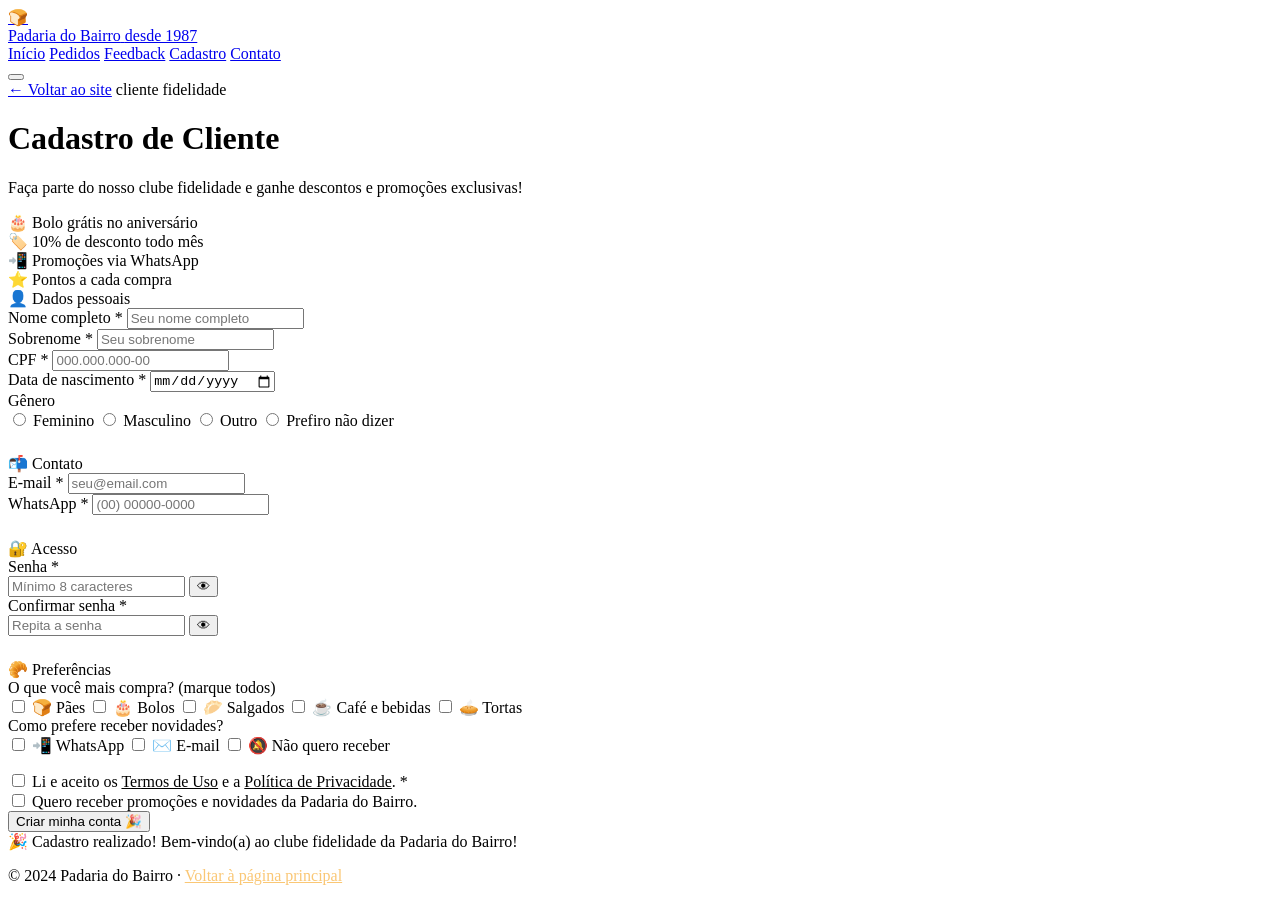
==== cadastro.html @ d12849aa "feat: docs" ====
<!DOCTYPE html>
<html lang="pt-BR">
<head>
  <meta charset="UTF-8"/>
  <meta name="viewport" content="width=device-width, initial-scale=1.0"/>
  <title>Cadastro – Padaria do Bairro</title>
  <link href="https://fonts.googleapis.com/css2?family=Playfair+Display:wght@400;700;900&family=DM+Sans:wght@300;400;500&display=swap" rel="stylesheet"/>
  <link rel="stylesheet" href="style.css"/>
  <link rel="stylesheet" href="forms.css"/>
</head>
<body>

  <header class="navbar" id="navbar">
    <div class="container nav-inner">
      <a href="index.html" class="logo">
        <span class="logo-icon">🍞</span>
        <div>
          <span class="logo-name">Padaria do Bairro</span>
          <span class="logo-since">desde 1987</span>
        </div>
      </a>
      <nav class="nav-links" id="navLinks">
        <a href="index.html">Início</a>
        <a href="pedidos.html">Pedidos</a>
        <a href="feedback.html">Feedback</a>
        <a href="cadastro.html" class="nav-ativo">Cadastro</a>
        <a href="contato.html">Contato</a>
      </nav>
      <button class="hamburger" id="hamburger"><span></span><span></span><span></span></button>
    </div>
  </header>

  <main class="form-page">
    <div class="container">

      <div class="form-page-header">
        <a href="index.html" class="btn-voltar">← Voltar ao site</a>
        <span class="section-tag">cliente fidelidade</span>
        <h1>Cadastro de Cliente</h1>
        <p>Faça parte do nosso clube fidelidade e ganhe descontos e promoções exclusivas!</p>
      </div>

      <div class="beneficios-bar">
        <div class="beneficio">🎂 <span>Bolo grátis no aniversário</span></div>
        <div class="beneficio">🏷️ <span>10% de desconto todo mês</span></div>
        <div class="beneficio">📲 <span>Promoções via WhatsApp</span></div>
        <div class="beneficio">⭐ <span>Pontos a cada compra</span></div>
      </div>

      <form class="form-card form-card-wide" id="formCadastro" novalidate>

        <div class="form-section-title">👤 Dados pessoais</div>

        <div class="campo-linha-dupla">
          <div class="campo-grupo">
            <label for="nome">Nome completo *</label>
            <input type="text" id="nome" name="nome" placeholder="Seu nome completo" required/>
            <span class="erro" id="erroNome"></span>
          </div>
          <div class="campo-grupo">
            <label for="sobrenome">Sobrenome *</label>
            <input type="text" id="sobrenome" name="sobrenome" placeholder="Seu sobrenome" required/>
            <span class="erro" id="erroSobrenome"></span>
          </div>
        </div>

        <div class="campo-linha-dupla">
          <div class="campo-grupo">
            <label for="cpf">CPF *</label>
            <input type="text" id="cpf" name="cpf" placeholder="000.000.000-00" maxlength="14" required/>
            <span class="erro" id="erroCpf"></span>
          </div>
          <div class="campo-grupo">
            <label for="nascimento">Data de nascimento *</label>
            <input type="date" id="nascimento" name="nascimento" required/>
            <span class="erro" id="erroNascimento"></span>
          </div>
        </div>

        <div class="campo-grupo">
          <label>Gênero</label>
          <div class="radio-grupo">
            <label class="label-radio"><input type="radio" name="genero" value="feminino"/> Feminino</label>
            <label class="label-radio"><input type="radio" name="genero" value="masculino"/> Masculino</label>
            <label class="label-radio"><input type="radio" name="genero" value="outro"/> Outro</label>
            <label class="label-radio"><input type="radio" name="genero" value="prefiro_nao"/> Prefiro não dizer</label>
          </div>
        </div>

        <div class="form-section-title" style="margin-top:1.5rem">📬 Contato</div>

        <div class="campo-linha-dupla">
          <div class="campo-grupo">
            <label for="email">E-mail *</label>
            <input type="email" id="email" name="email" placeholder="seu@email.com" required/>
            <span class="erro" id="erroEmail"></span>
          </div>
          <div class="campo-grupo">
            <label for="telefone">WhatsApp *</label>
            <input type="tel" id="telefone" name="telefone" placeholder="(00) 00000-0000" required/>
            <span class="erro" id="erroTelefone"></span>
          </div>
        </div>

        <div class="form-section-title" style="margin-top:1.5rem">🔐 Acesso</div>

        <div class="campo-linha-dupla">
          <div class="campo-grupo">
            <label for="senha">Senha *</label>
            <div class="input-com-icone">
              <input type="password" id="senha" name="senha" placeholder="Mínimo 8 caracteres" required/>
              <button type="button" class="btn-ver-senha" onclick="alternarSenha('senha', 'iconeSenha')" id="iconeSenha">👁</button>
            </div>
            <div class="forca-senha" id="forcaSenha"></div>
            <span class="erro" id="erroSenha"></span>
          </div>
          <div class="campo-grupo">
            <label for="confirmarSenha">Confirmar senha *</label>
            <div class="input-com-icone">
              <input type="password" id="confirmarSenha" name="confirmarSenha" placeholder="Repita a senha" required/>
              <button type="button" class="btn-ver-senha" onclick="alternarSenha('confirmarSenha', 'iconeConfirmar')" id="iconeConfirmar">👁</button>
            </div>
            <span class="erro" id="erroConfirmarSenha"></span>
          </div>
        </div>

        <div class="form-section-title" style="margin-top:1.5rem">🥐 Preferências</div>

        <div class="campo-grupo">
          <label>O que você mais compra? (marque todos)</label>
          <div class="check-grupo">
            <label class="label-check"><input type="checkbox" name="preferencia" value="paes"/> 🍞 Pães</label>
            <label class="label-check"><input type="checkbox" name="preferencia" value="bolos"/> 🎂 Bolos</label>
            <label class="label-check"><input type="checkbox" name="preferencia" value="salgados"/> 🥟 Salgados</label>
            <label class="label-check"><input type="checkbox" name="preferencia" value="cafe"/> ☕ Café e bebidas</label>
            <label class="label-check"><input type="checkbox" name="preferencia" value="tortas"/> 🥧 Tortas</label>
          </div>
        </div>

        <div class="campo-grupo">
          <label>Como prefere receber novidades?</label>
          <div class="check-grupo">
            <label class="label-check"><input type="checkbox" name="notificacao" value="whatsapp"/> 📲 WhatsApp</label>
            <label class="label-check"><input type="checkbox" name="notificacao" value="email"/> ✉️ E-mail</label>
            <label class="label-check"><input type="checkbox" name="notificacao" value="nenhum"/> 🔕 Não quero receber</label>
          </div>
        </div>

        <div class="campo-grupo campo-checkbox" style="margin-top:1rem">
          <label class="label-check">
            <input type="checkbox" id="termos" name="termos" required/>
            Li e aceito os <a href="#" style="color:var(--dourado)">Termos de Uso</a> e a <a href="#" style="color:var(--dourado)">Política de Privacidade</a>. *
          </label>
          <span class="erro" id="erroTermos"></span>
        </div>

        <div class="campo-grupo campo-checkbox">
          <label class="label-check">
            <input type="checkbox" id="newsletter" name="newsletter"/>
            Quero receber promoções e novidades da Padaria do Bairro.
          </label>
        </div>

        <button type="submit" class="btn btn-primary btn-full">Criar minha conta 🎉</button>
        <div class="form-sucesso" id="sucesso">🎉 Cadastro realizado! Bem-vindo(a) ao clube fidelidade da Padaria do Bairro!</div>
      </form>

    </div>
  </main>

  <footer class="rodape">
    <div class="container rodape-inner">
      <p class="rodape-copy">© 2024 Padaria do Bairro · <a href="index.html" style="color:#FAC775">Voltar à página principal</a></p>
    </div>
  </footer>

  <script src="forms.js"></script>
  <script>
    // Máscara de CPF
    document.getElementById('cpf').addEventListener('input', function() {
      let v = this.value.replace(/\D/g, '');
      if (v.length > 11) v = v.substring(0, 11);
      v = v.replace(/(\d{3})(\d)/, '$1.$2');
      v = v.replace(/(\d{3})(\d)/, '$1.$2');
      v = v.replace(/(\d{3})(\d{1,2})$/, '$1-$2');
      this.value = v;
    });

    // Indicador de força da senha
    document.getElementById('senha').addEventListener('input', function() {
      const s = this.value;
      const div = document.getElementById('forcaSenha');
      let forca = 0;
      if (s.length >= 8) forca++;
      if (/[A-Z]/.test(s)) forca++;
      if (/[0-9]/.test(s)) forca++;
      if (/[^A-Za-z0-9]/.test(s)) forca++;
      const labels = ['', '🔴 Fraca', '🟠 Média', '🟡 Boa', '🟢 Forte'];
      div.textContent = s.length > 0 ? ('Força: ' + labels[forca]) : '';
    });

    // Alternar visibilidade da senha
    function alternarSenha(inputId, btnId) {
      const input = document.getElementById(inputId);
      input.type = input.type === 'password' ? 'text' : 'password';
    }

    configurarFormulario('formCadastro', [
      { id: 'nome',           erro: 'erroNome',           regra: v => v.length >= 3,   msg: 'Informe seu nome.' },
      { id: 'sobrenome',      erro: 'erroSobrenome',      regra: v => v.length >= 2,   msg: 'Informe seu sobrenome.' },
      { id: 'cpf',            erro: 'erroCpf',            regra: v => v.length === 14, msg: 'CPF incompleto (000.000.000-00).' },
      { id: 'nascimento',     erro: 'erroNascimento',     regra: v => v !== '',        msg: 'Informe sua data de nascimento.' },
      { id: 'email',          erro: 'erroEmail',          regra: v => /^[^\s@]+@[^\s@]+\.[^\s@]+$/.test(v), msg: 'E-mail inválido.' },
      { id: 'telefone',       erro: 'erroTelefone',       regra: v => v.length >= 8,   msg: 'Informe seu WhatsApp.' },
      { id: 'senha',          erro: 'erroSenha',          regra: v => v.length >= 8,   msg: 'Senha precisa ter no mínimo 8 caracteres.' },
      { id: 'confirmarSenha', erro: 'erroConfirmarSenha', regra: function(v) {
          return v === document.getElementById('senha').value;
        }, msg: 'As senhas não coincidem.' },
      { id: 'termos', erro: 'erroTermos', regra: v => v === true, msg: 'Você precisa aceitar os termos.', tipo: 'checkbox' },
    ]);
  </script>
</body>
</html>
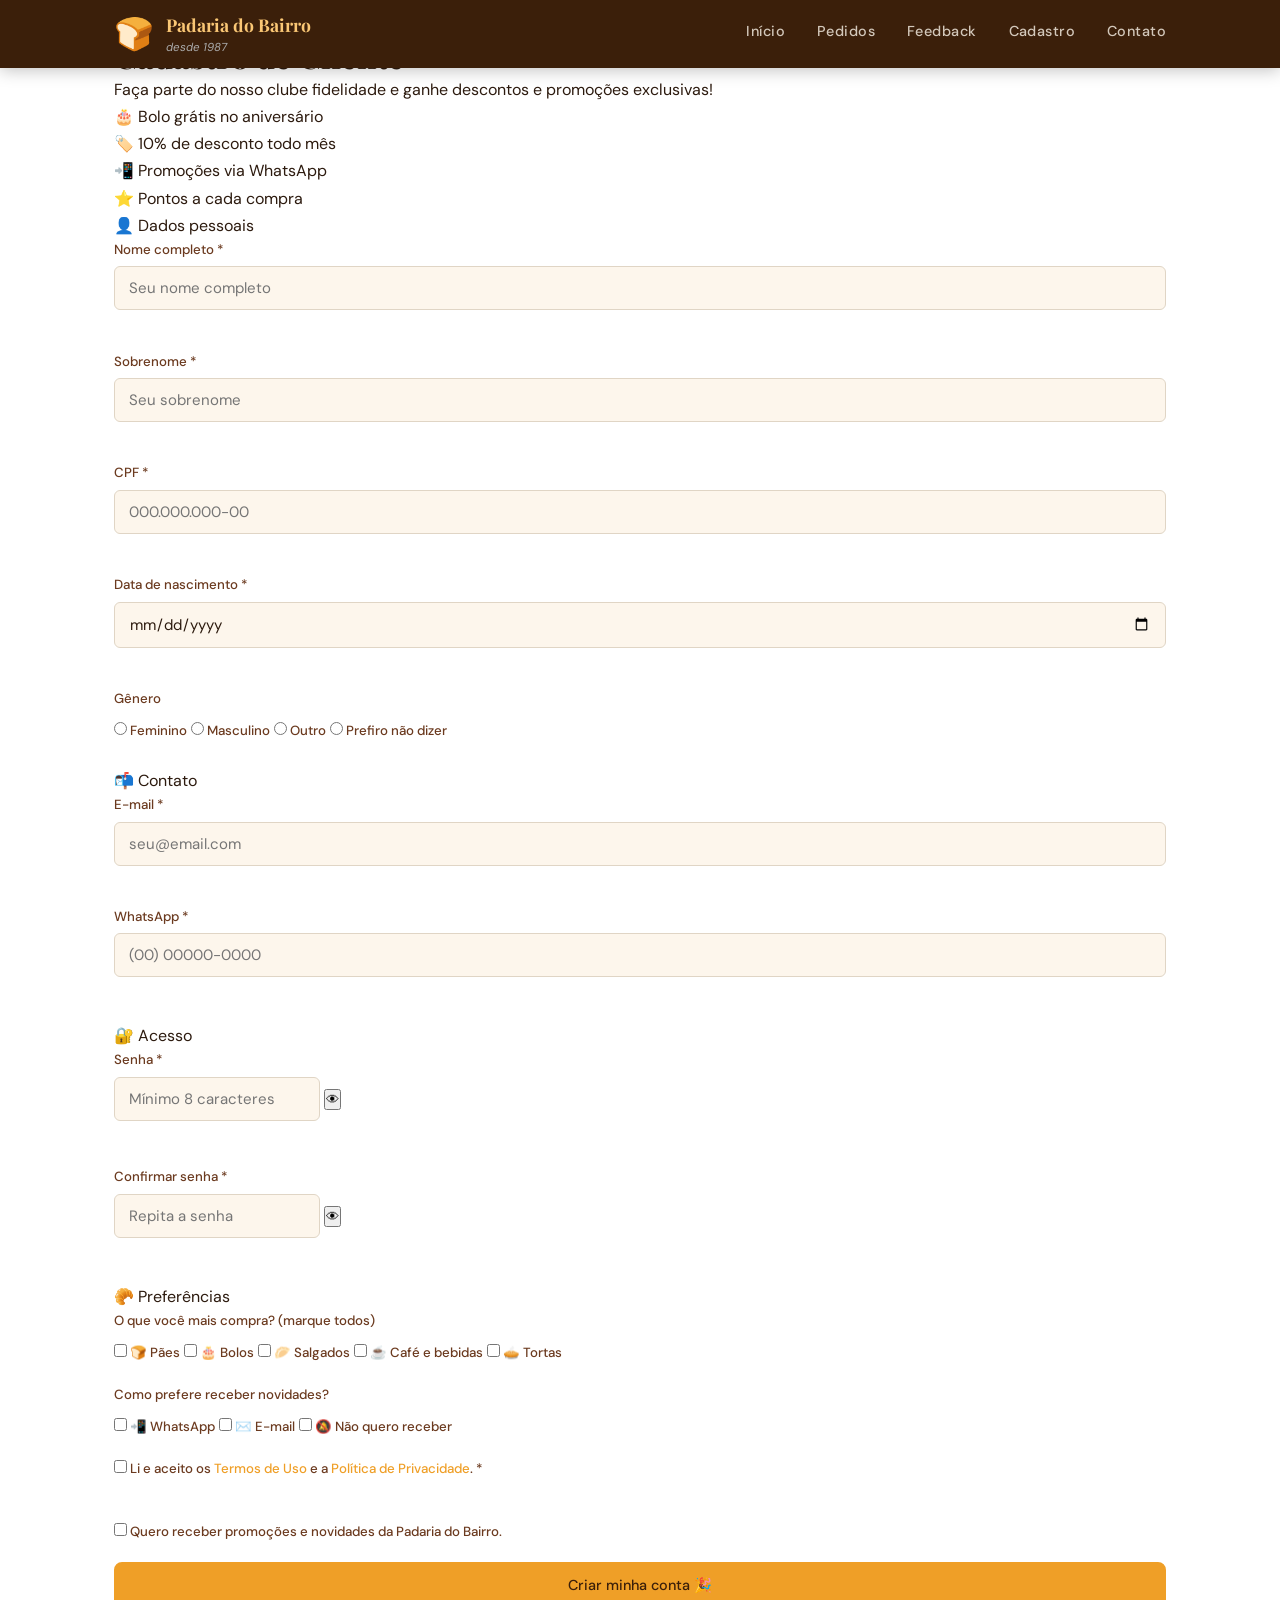
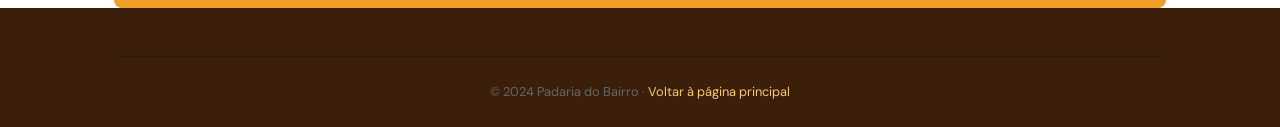
==== commit 7cfa348c: "fix: css form" ====
--- a/cadastro.html
+++ b/cadastro.html
@@ -1,223 +1,386 @@
-<!DOCTYPE html>
+<!doctype html>
 <html lang="pt-BR">
-<head>
-  <meta charset="UTF-8"/>
-  <meta name="viewport" content="width=device-width, initial-scale=1.0"/>
-  <title>Cadastro – Padaria do Bairro</title>
-  <link href="https://fonts.googleapis.com/css2?family=Playfair+Display:wght@400;700;900&family=DM+Sans:wght@300;400;500&display=swap" rel="stylesheet"/>
-  <link rel="stylesheet" href="style.css"/>
-  <link rel="stylesheet" href="forms.css"/>
-</head>
-<body>
-
-  <header class="navbar" id="navbar">
-    <div class="container nav-inner">
-      <a href="index.html" class="logo">
-        <span class="logo-icon">🍞</span>
-        <div>
-          <span class="logo-name">Padaria do Bairro</span>
-          <span class="logo-since">desde 1987</span>
+  <head>
+    <meta charset="UTF-8" />
+    <meta name="viewport" content="width=device-width, initial-scale=1.0" />
+    <title>Cadastro – Padaria do Bairro</title>
+    <link
+      href="https://fonts.googleapis.com/css2?family=Playfair+Display:wght@400;700;900&family=DM+Sans:wght@300;400;500&display=swap"
+      rel="stylesheet"
+    />
+    <link rel="stylesheet" href="./css/style.css" />
+  </head>
+  <body>
+    <header class="navbar" id="navbar">
+      <div class="container nav-inner">
+        <a href="index.html" class="logo">
+          <span class="logo-icon">🍞</span>
+          <div>
+            <span class="logo-name">Padaria do Bairro</span>
+            <span class="logo-since">desde 1987</span>
+          </div>
+        </a>
+        <nav class="nav-links" id="navLinks">
+          <a href="index.html">Início</a>
+          <a href="pedidos.html">Pedidos</a>
+          <a href="feedback.html">Feedback</a>
+          <a href="cadastro.html" class="nav-ativo">Cadastro</a>
+          <a href="contato.html">Contato</a>
+        </nav>
+        <button class="hamburger" id="hamburger">
+          <span></span><span></span><span></span>
+        </button>
+      </div>
+    </header>
+
+    <main class="form-page">
+      <div class="container">
+        <div class="form-page-header">
+          <a href="index.html" class="btn-voltar">← Voltar ao site</a>
+          <span class="section-tag">cliente fidelidade</span>
+          <h1>Cadastro de Cliente</h1>
+          <p>
+            Faça parte do nosso clube fidelidade e ganhe descontos e promoções
+            exclusivas!
+          </p>
         </div>
-      </a>
-      <nav class="nav-links" id="navLinks">
-        <a href="index.html">Início</a>
-        <a href="pedidos.html">Pedidos</a>
-        <a href="feedback.html">Feedback</a>
-        <a href="cadastro.html" class="nav-ativo">Cadastro</a>
-        <a href="contato.html">Contato</a>
-      </nav>
-      <button class="hamburger" id="hamburger"><span></span><span></span><span></span></button>
-    </div>
-  </header>
-
-  <main class="form-page">
-    <div class="container">
-
-      <div class="form-page-header">
-        <a href="index.html" class="btn-voltar">← Voltar ao site</a>
-        <span class="section-tag">cliente fidelidade</span>
-        <h1>Cadastro de Cliente</h1>
-        <p>Faça parte do nosso clube fidelidade e ganhe descontos e promoções exclusivas!</p>
+
+        <div class="beneficios-bar">
+          <div class="beneficio">
+            🎂 <span>Bolo grátis no aniversário</span>
+          </div>
+          <div class="beneficio">🏷️ <span>10% de desconto todo mês</span></div>
+          <div class="beneficio">📲 <span>Promoções via WhatsApp</span></div>
+          <div class="beneficio">⭐ <span>Pontos a cada compra</span></div>
+        </div>
+
+        <form class="form-card form-card-wide" id="formCadastro" novalidate>
+          <div class="form-section-title">👤 Dados pessoais</div>
+
+          <div class="campo-linha-dupla">
+            <div class="campo-grupo">
+              <label for="nome">Nome completo *</label>
+              <input
+                type="text"
+                id="nome"
+                name="nome"
+                placeholder="Seu nome completo"
+                required
+              />
+              <span class="erro" id="erroNome"></span>
+            </div>
+            <div class="campo-grupo">
+              <label for="sobrenome">Sobrenome *</label>
+              <input
+                type="text"
+                id="sobrenome"
+                name="sobrenome"
+                placeholder="Seu sobrenome"
+                required
+              />
+              <span class="erro" id="erroSobrenome"></span>
+            </div>
+          </div>
+
+          <div class="campo-linha-dupla">
+            <div class="campo-grupo">
+              <label for="cpf">CPF *</label>
+              <input
+                type="text"
+                id="cpf"
+                name="cpf"
+                placeholder="000.000.000-00"
+                maxlength="14"
+                required
+              />
+              <span class="erro" id="erroCpf"></span>
+            </div>
+            <div class="campo-grupo">
+              <label for="nascimento">Data de nascimento *</label>
+              <input type="date" id="nascimento" name="nascimento" required />
+              <span class="erro" id="erroNascimento"></span>
+            </div>
+          </div>
+
+          <div class="campo-grupo">
+            <label>Gênero</label>
+            <div class="radio-grupo">
+              <label class="label-radio"
+                ><input type="radio" name="genero" value="feminino" />
+                Feminino</label
+              >
+              <label class="label-radio"
+                ><input type="radio" name="genero" value="masculino" />
+                Masculino</label
+              >
+              <label class="label-radio"
+                ><input type="radio" name="genero" value="outro" /> Outro</label
+              >
+              <label class="label-radio"
+                ><input type="radio" name="genero" value="prefiro_nao" />
+                Prefiro não dizer</label
+              >
+            </div>
+          </div>
+
+          <div class="form-section-title" style="margin-top: 1.5rem">
+            📬 Contato
+          </div>
+
+          <div class="campo-linha-dupla">
+            <div class="campo-grupo">
+              <label for="email">E-mail *</label>
+              <input
+                type="email"
+                id="email"
+                name="email"
+                placeholder="seu@email.com"
+                required
+              />
+              <span class="erro" id="erroEmail"></span>
+            </div>
+            <div class="campo-grupo">
+              <label for="telefone">WhatsApp *</label>
+              <input
+                type="tel"
+                id="telefone"
+                name="telefone"
+                placeholder="(00) 00000-0000"
+                required
+              />
+              <span class="erro" id="erroTelefone"></span>
+            </div>
+          </div>
+
+          <div class="form-section-title" style="margin-top: 1.5rem">
+            🔐 Acesso
+          </div>
+
+          <div class="campo-linha-dupla">
+            <div class="campo-grupo">
+              <label for="senha">Senha *</label>
+              <div class="input-com-icone">
+                <input
+                  type="password"
+                  id="senha"
+                  name="senha"
+                  placeholder="Mínimo 8 caracteres"
+                  required
+                />
+                <button
+                  type="button"
+                  class="btn-ver-senha"
+                  onclick="alternarSenha('senha', 'iconeSenha')"
+                  id="iconeSenha"
+                >
+                  👁
+                </button>
+              </div>
+              <div class="forca-senha" id="forcaSenha"></div>
+              <span class="erro" id="erroSenha"></span>
+            </div>
+            <div class="campo-grupo">
+              <label for="confirmarSenha">Confirmar senha *</label>
+              <div class="input-com-icone">
+                <input
+                  type="password"
+                  id="confirmarSenha"
+                  name="confirmarSenha"
+                  placeholder="Repita a senha"
+                  required
+                />
+                <button
+                  type="button"
+                  class="btn-ver-senha"
+                  onclick="alternarSenha('confirmarSenha', 'iconeConfirmar')"
+                  id="iconeConfirmar"
+                >
+                  👁
+                </button>
+              </div>
+              <span class="erro" id="erroConfirmarSenha"></span>
+            </div>
+          </div>
+
+          <div class="form-section-title" style="margin-top: 1.5rem">
+            🥐 Preferências
+          </div>
+
+          <div class="campo-grupo">
+            <label>O que você mais compra? (marque todos)</label>
+            <div class="check-grupo">
+              <label class="label-check"
+                ><input type="checkbox" name="preferencia" value="paes" /> 🍞
+                Pães</label
+              >
+              <label class="label-check"
+                ><input type="checkbox" name="preferencia" value="bolos" /> 🎂
+                Bolos</label
+              >
+              <label class="label-check"
+                ><input type="checkbox" name="preferencia" value="salgados" />
+                🥟 Salgados</label
+              >
+              <label class="label-check"
+                ><input type="checkbox" name="preferencia" value="cafe" /> ☕
+                Café e bebidas</label
+              >
+              <label class="label-check"
+                ><input type="checkbox" name="preferencia" value="tortas" /> 🥧
+                Tortas</label
+              >
+            </div>
+          </div>
+
+          <div class="campo-grupo">
+            <label>Como prefere receber novidades?</label>
+            <div class="check-grupo">
+              <label class="label-check"
+                ><input type="checkbox" name="notificacao" value="whatsapp" />
+                📲 WhatsApp</label
+              >
+              <label class="label-check"
+                ><input type="checkbox" name="notificacao" value="email" /> ✉️
+                E-mail</label
+              >
+              <label class="label-check"
+                ><input type="checkbox" name="notificacao" value="nenhum" /> 🔕
+                Não quero receber</label
+              >
+            </div>
+          </div>
+
+          <div class="campo-grupo campo-checkbox" style="margin-top: 1rem">
+            <label class="label-check">
+              <input type="checkbox" id="termos" name="termos" required />
+              Li e aceito os
+              <a href="#" style="color: var(--dourado)">Termos de Uso</a> e a
+              <a href="#" style="color: var(--dourado)"
+                >Política de Privacidade</a
+              >. *
+            </label>
+            <span class="erro" id="erroTermos"></span>
+          </div>
+
+          <div class="campo-grupo campo-checkbox">
+            <label class="label-check">
+              <input type="checkbox" id="newsletter" name="newsletter" />
+              Quero receber promoções e novidades da Padaria do Bairro.
+            </label>
+          </div>
+
+          <button type="submit" class="btn btn-primary btn-full">
+            Criar minha conta 🎉
+          </button>
+          <div class="form-sucesso" id="sucesso">
+            🎉 Cadastro realizado! Bem-vindo(a) ao clube fidelidade da Padaria
+            do Bairro!
+          </div>
+        </form>
       </div>
-
-      <div class="beneficios-bar">
-        <div class="beneficio">🎂 <span>Bolo grátis no aniversário</span></div>
-        <div class="beneficio">🏷️ <span>10% de desconto todo mês</span></div>
-        <div class="beneficio">📲 <span>Promoções via WhatsApp</span></div>
-        <div class="beneficio">⭐ <span>Pontos a cada compra</span></div>
+    </main>
+
+    <footer class="rodape">
+      <div class="container rodape-inner">
+        <p class="rodape-copy">
+          © 2024 Padaria do Bairro ·
+          <a href="index.html" style="color: #fac775"
+            >Voltar à página principal</a
+          >
+        </p>
       </div>
-
-      <form class="form-card form-card-wide" id="formCadastro" novalidate>
-
-        <div class="form-section-title">👤 Dados pessoais</div>
-
-        <div class="campo-linha-dupla">
-          <div class="campo-grupo">
-            <label for="nome">Nome completo *</label>
-            <input type="text" id="nome" name="nome" placeholder="Seu nome completo" required/>
-            <span class="erro" id="erroNome"></span>
-          </div>
-          <div class="campo-grupo">
-            <label for="sobrenome">Sobrenome *</label>
-            <input type="text" id="sobrenome" name="sobrenome" placeholder="Seu sobrenome" required/>
-            <span class="erro" id="erroSobrenome"></span>
-          </div>
-        </div>
-
-        <div class="campo-linha-dupla">
-          <div class="campo-grupo">
-            <label for="cpf">CPF *</label>
-            <input type="text" id="cpf" name="cpf" placeholder="000.000.000-00" maxlength="14" required/>
-            <span class="erro" id="erroCpf"></span>
-          </div>
-          <div class="campo-grupo">
-            <label for="nascimento">Data de nascimento *</label>
-            <input type="date" id="nascimento" name="nascimento" required/>
-            <span class="erro" id="erroNascimento"></span>
-          </div>
-        </div>
-
-        <div class="campo-grupo">
-          <label>Gênero</label>
-          <div class="radio-grupo">
-            <label class="label-radio"><input type="radio" name="genero" value="feminino"/> Feminino</label>
-            <label class="label-radio"><input type="radio" name="genero" value="masculino"/> Masculino</label>
-            <label class="label-radio"><input type="radio" name="genero" value="outro"/> Outro</label>
-            <label class="label-radio"><input type="radio" name="genero" value="prefiro_nao"/> Prefiro não dizer</label>
-          </div>
-        </div>
-
-        <div class="form-section-title" style="margin-top:1.5rem">📬 Contato</div>
-
-        <div class="campo-linha-dupla">
-          <div class="campo-grupo">
-            <label for="email">E-mail *</label>
-            <input type="email" id="email" name="email" placeholder="seu@email.com" required/>
-            <span class="erro" id="erroEmail"></span>
-          </div>
-          <div class="campo-grupo">
-            <label for="telefone">WhatsApp *</label>
-            <input type="tel" id="telefone" name="telefone" placeholder="(00) 00000-0000" required/>
-            <span class="erro" id="erroTelefone"></span>
-          </div>
-        </div>
-
-        <div class="form-section-title" style="margin-top:1.5rem">🔐 Acesso</div>
-
-        <div class="campo-linha-dupla">
-          <div class="campo-grupo">
-            <label for="senha">Senha *</label>
-            <div class="input-com-icone">
-              <input type="password" id="senha" name="senha" placeholder="Mínimo 8 caracteres" required/>
-              <button type="button" class="btn-ver-senha" onclick="alternarSenha('senha', 'iconeSenha')" id="iconeSenha">👁</button>
-            </div>
-            <div class="forca-senha" id="forcaSenha"></div>
-            <span class="erro" id="erroSenha"></span>
-          </div>
-          <div class="campo-grupo">
-            <label for="confirmarSenha">Confirmar senha *</label>
-            <div class="input-com-icone">
-              <input type="password" id="confirmarSenha" name="confirmarSenha" placeholder="Repita a senha" required/>
-              <button type="button" class="btn-ver-senha" onclick="alternarSenha('confirmarSenha', 'iconeConfirmar')" id="iconeConfirmar">👁</button>
-            </div>
-            <span class="erro" id="erroConfirmarSenha"></span>
-          </div>
-        </div>
-
-        <div class="form-section-title" style="margin-top:1.5rem">🥐 Preferências</div>
-
-        <div class="campo-grupo">
-          <label>O que você mais compra? (marque todos)</label>
-          <div class="check-grupo">
-            <label class="label-check"><input type="checkbox" name="preferencia" value="paes"/> 🍞 Pães</label>
-            <label class="label-check"><input type="checkbox" name="preferencia" value="bolos"/> 🎂 Bolos</label>
-            <label class="label-check"><input type="checkbox" name="preferencia" value="salgados"/> 🥟 Salgados</label>
-            <label class="label-check"><input type="checkbox" name="preferencia" value="cafe"/> ☕ Café e bebidas</label>
-            <label class="label-check"><input type="checkbox" name="preferencia" value="tortas"/> 🥧 Tortas</label>
-          </div>
-        </div>
-
-        <div class="campo-grupo">
-          <label>Como prefere receber novidades?</label>
-          <div class="check-grupo">
-            <label class="label-check"><input type="checkbox" name="notificacao" value="whatsapp"/> 📲 WhatsApp</label>
-            <label class="label-check"><input type="checkbox" name="notificacao" value="email"/> ✉️ E-mail</label>
-            <label class="label-check"><input type="checkbox" name="notificacao" value="nenhum"/> 🔕 Não quero receber</label>
-          </div>
-        </div>
-
-        <div class="campo-grupo campo-checkbox" style="margin-top:1rem">
-          <label class="label-check">
-            <input type="checkbox" id="termos" name="termos" required/>
-            Li e aceito os <a href="#" style="color:var(--dourado)">Termos de Uso</a> e a <a href="#" style="color:var(--dourado)">Política de Privacidade</a>. *
-          </label>
-          <span class="erro" id="erroTermos"></span>
-        </div>
-
-        <div class="campo-grupo campo-checkbox">
-          <label class="label-check">
-            <input type="checkbox" id="newsletter" name="newsletter"/>
-            Quero receber promoções e novidades da Padaria do Bairro.
-          </label>
-        </div>
-
-        <button type="submit" class="btn btn-primary btn-full">Criar minha conta 🎉</button>
-        <div class="form-sucesso" id="sucesso">🎉 Cadastro realizado! Bem-vindo(a) ao clube fidelidade da Padaria do Bairro!</div>
-      </form>
-
-    </div>
-  </main>
-
-  <footer class="rodape">
-    <div class="container rodape-inner">
-      <p class="rodape-copy">© 2024 Padaria do Bairro · <a href="index.html" style="color:#FAC775">Voltar à página principal</a></p>
-    </div>
-  </footer>
-
-  <script src="forms.js"></script>
-  <script>
-    // Máscara de CPF
-    document.getElementById('cpf').addEventListener('input', function() {
-      let v = this.value.replace(/\D/g, '');
-      if (v.length > 11) v = v.substring(0, 11);
-      v = v.replace(/(\d{3})(\d)/, '$1.$2');
-      v = v.replace(/(\d{3})(\d)/, '$1.$2');
-      v = v.replace(/(\d{3})(\d{1,2})$/, '$1-$2');
-      this.value = v;
-    });
-
-    // Indicador de força da senha
-    document.getElementById('senha').addEventListener('input', function() {
-      const s = this.value;
-      const div = document.getElementById('forcaSenha');
-      let forca = 0;
-      if (s.length >= 8) forca++;
-      if (/[A-Z]/.test(s)) forca++;
-      if (/[0-9]/.test(s)) forca++;
-      if (/[^A-Za-z0-9]/.test(s)) forca++;
-      const labels = ['', '🔴 Fraca', '🟠 Média', '🟡 Boa', '🟢 Forte'];
-      div.textContent = s.length > 0 ? ('Força: ' + labels[forca]) : '';
-    });
-
-    // Alternar visibilidade da senha
-    function alternarSenha(inputId, btnId) {
-      const input = document.getElementById(inputId);
-      input.type = input.type === 'password' ? 'text' : 'password';
-    }
-
-    configurarFormulario('formCadastro', [
-      { id: 'nome',           erro: 'erroNome',           regra: v => v.length >= 3,   msg: 'Informe seu nome.' },
-      { id: 'sobrenome',      erro: 'erroSobrenome',      regra: v => v.length >= 2,   msg: 'Informe seu sobrenome.' },
-      { id: 'cpf',            erro: 'erroCpf',            regra: v => v.length === 14, msg: 'CPF incompleto (000.000.000-00).' },
-      { id: 'nascimento',     erro: 'erroNascimento',     regra: v => v !== '',        msg: 'Informe sua data de nascimento.' },
-      { id: 'email',          erro: 'erroEmail',          regra: v => /^[^\s@]+@[^\s@]+\.[^\s@]+$/.test(v), msg: 'E-mail inválido.' },
-      { id: 'telefone',       erro: 'erroTelefone',       regra: v => v.length >= 8,   msg: 'Informe seu WhatsApp.' },
-      { id: 'senha',          erro: 'erroSenha',          regra: v => v.length >= 8,   msg: 'Senha precisa ter no mínimo 8 caracteres.' },
-      { id: 'confirmarSenha', erro: 'erroConfirmarSenha', regra: function(v) {
-          return v === document.getElementById('senha').value;
-        }, msg: 'As senhas não coincidem.' },
-      { id: 'termos', erro: 'erroTermos', regra: v => v === true, msg: 'Você precisa aceitar os termos.', tipo: 'checkbox' },
-    ]);
-  </script>
-</body>
+    </footer>
+
+    <script src="forms.js"></script>
+    <script>
+      // Máscara de CPF
+      document.getElementById("cpf").addEventListener("input", function () {
+        let v = this.value.replace(/\D/g, "");
+        if (v.length > 11) v = v.substring(0, 11);
+        v = v.replace(/(\d{3})(\d)/, "$1.$2");
+        v = v.replace(/(\d{3})(\d)/, "$1.$2");
+        v = v.replace(/(\d{3})(\d{1,2})$/, "$1-$2");
+        this.value = v;
+      });
+
+      // Indicador de força da senha
+      document.getElementById("senha").addEventListener("input", function () {
+        const s = this.value;
+        const div = document.getElementById("forcaSenha");
+        let forca = 0;
+        if (s.length >= 8) forca++;
+        if (/[A-Z]/.test(s)) forca++;
+        if (/[0-9]/.test(s)) forca++;
+        if (/[^A-Za-z0-9]/.test(s)) forca++;
+        const labels = ["", "🔴 Fraca", "🟠 Média", "🟡 Boa", "🟢 Forte"];
+        div.textContent = s.length > 0 ? "Força: " + labels[forca] : "";
+      });
+
+      // Alternar visibilidade da senha
+      function alternarSenha(inputId, btnId) {
+        const input = document.getElementById(inputId);
+        input.type = input.type === "password" ? "text" : "password";
+      }
+
+      configurarFormulario("formCadastro", [
+        {
+          id: "nome",
+          erro: "erroNome",
+          regra: (v) => v.length >= 3,
+          msg: "Informe seu nome.",
+        },
+        {
+          id: "sobrenome",
+          erro: "erroSobrenome",
+          regra: (v) => v.length >= 2,
+          msg: "Informe seu sobrenome.",
+        },
+        {
+          id: "cpf",
+          erro: "erroCpf",
+          regra: (v) => v.length === 14,
+          msg: "CPF incompleto (000.000.000-00).",
+        },
+        {
+          id: "nascimento",
+          erro: "erroNascimento",
+          regra: (v) => v !== "",
+          msg: "Informe sua data de nascimento.",
+        },
+        {
+          id: "email",
+          erro: "erroEmail",
+          regra: (v) => /^[^\s@]+@[^\s@]+\.[^\s@]+$/.test(v),
+          msg: "E-mail inválido.",
+        },
+        {
+          id: "telefone",
+          erro: "erroTelefone",
+          regra: (v) => v.length >= 8,
+          msg: "Informe seu WhatsApp.",
+        },
+        {
+          id: "senha",
+          erro: "erroSenha",
+          regra: (v) => v.length >= 8,
+          msg: "Senha precisa ter no mínimo 8 caracteres.",
+        },
+        {
+          id: "confirmarSenha",
+          erro: "erroConfirmarSenha",
+          regra: function (v) {
+            return v === document.getElementById("senha").value;
+          },
+          msg: "As senhas não coincidem.",
+        },
+        {
+          id: "termos",
+          erro: "erroTermos",
+          regra: (v) => v === true,
+          msg: "Você precisa aceitar os termos.",
+          tipo: "checkbox",
+        },
+      ]);
+    </script>
+  </body>
 </html>
--- a/css/style.css
+++ b/css/style.css
@@ -0,0 +1,1135 @@
+/* =============================================
+   PADARIA DO BAIRRO — style.css
+   Módulo 2: Design e Estilo com CSS
+   ============================================= */
+
+/* ---------- VARIÁVEIS E RESET ---------- */
+:root {
+  --marrom: #3b1f0a;
+  --marrom-medio: #6b3a1f;
+  --dourado: #ef9f27;
+  --dourado-claro: #fac775;
+  --creme: #fdf6ec;
+  --creme-escuro: #f5e9d0;
+  --branco: #ffffff;
+  --cinza-claro: #f4f1eb;
+  --cinza-texto: #6b6560;
+  --texto: #2c1a0e;
+  --verde: #3b6d11;
+  --vermelho: #a32d2d;
+  --radius: 12px;
+  --radius-sm: 6px;
+  --shadow: 0 4px 24px rgba(59, 31, 10, 0.1);
+  --shadow-hover: 0 8px 32px rgba(59, 31, 10, 0.18);
+  --transition: all 0.25s ease;
+}
+
+*,
+*::before,
+*::after {
+  box-sizing: border-box;
+  margin: 0;
+  padding: 0;
+}
+
+html {
+  scroll-behavior: smooth;
+}
+
+body {
+  font-family: "DM Sans", sans-serif;
+  font-size: 16px;
+  line-height: 1.7;
+  color: var(--texto);
+  background: var(--branco);
+  overflow-x: hidden;
+}
+
+img {
+  max-width: 100%;
+  display: block;
+}
+a {
+  text-decoration: none;
+  color: inherit;
+}
+ul {
+  list-style: none;
+}
+button {
+  cursor: pointer;
+  font-family: inherit;
+}
+input,
+select,
+textarea {
+  font-family: inherit;
+  font-size: 15px;
+}
+
+h1,
+h2,
+h3,
+h4 {
+  font-family: "Playfair Display", serif;
+  line-height: 1.2;
+}
+
+.container {
+  max-width: 1100px;
+  margin: 0 auto;
+  padding: 0 1.5rem;
+}
+
+/* ---------- NAVBAR ---------- */
+.navbar {
+  position: fixed;
+  top: 0;
+  left: 0;
+  right: 0;
+  z-index: 100;
+  background: var(--marrom);
+  box-shadow: 0 2px 16px rgba(0, 0, 0, 0.25);
+  transition: var(--transition);
+}
+
+.nav-inner {
+  display: flex;
+  align-items: center;
+  justify-content: space-between;
+  height: 68px;
+}
+
+.logo {
+  display: flex;
+  align-items: center;
+  gap: 12px;
+}
+
+.logo-icon {
+  font-size: 2rem;
+}
+
+.logo-name {
+  display: block;
+  font-family: "Playfair Display", serif;
+  font-size: 1.1rem;
+  font-weight: 700;
+  color: var(--dourado-claro);
+}
+
+.logo-since {
+  display: block;
+  font-size: 0.72rem;
+  color: #aaa;
+  font-style: italic;
+  margin-top: -2px;
+}
+
+.nav-links {
+  display: flex;
+  gap: 2rem;
+}
+
+.nav-links a {
+  color: #d3c8bb;
+  font-size: 0.9rem;
+  font-weight: 500;
+  letter-spacing: 0.03em;
+  padding-bottom: 3px;
+  border-bottom: 2px solid transparent;
+  transition: var(--transition);
+}
+
+.nav-links a:hover {
+  color: var(--dourado-claro);
+  border-bottom-color: var(--dourado);
+}
+
+/* Hamburger menu (mobile) */
+.hamburger {
+  display: none;
+  flex-direction: column;
+  gap: 5px;
+  background: none;
+  border: none;
+  padding: 4px;
+}
+
+.hamburger span {
+  display: block;
+  width: 24px;
+  height: 2px;
+  background: var(--dourado-claro);
+  border-radius: 2px;
+  transition: var(--transition);
+}
+
+/* ---------- HERO ---------- */
+.hero {
+  min-height: 100vh;
+  background: var(--creme);
+  display: flex;
+  flex-direction: column;
+  justify-content: center;
+  padding-top: 68px;
+  position: relative;
+  overflow: hidden;
+}
+
+.hero::before {
+  content: "";
+  position: absolute;
+  top: -80px;
+  right: -80px;
+  width: 500px;
+  height: 500px;
+  background: radial-gradient(circle, var(--dourado-claro) 0%, transparent 70%);
+  opacity: 0.25;
+  border-radius: 50%;
+}
+
+.hero-bg-text {
+  position: absolute;
+  bottom: -20px;
+  left: -10px;
+  font-family: "Playfair Display", serif;
+  font-size: clamp(80px, 18vw, 200px);
+  font-weight: 900;
+  color: var(--creme-escuro);
+  user-select: none;
+  line-height: 1;
+  z-index: 0;
+}
+
+.hero-inner {
+  display: grid;
+  grid-template-columns: 1fr 1fr;
+  align-items: center;
+  gap: 4rem;
+  padding: 5rem 1.5rem;
+  position: relative;
+  z-index: 1;
+}
+
+.hero-tag {
+  display: inline-block;
+  background: var(--marrom);
+  color: var(--dourado-claro);
+  font-size: 0.75rem;
+  font-weight: 500;
+  letter-spacing: 0.1em;
+  text-transform: uppercase;
+  padding: 6px 14px;
+  border-radius: 20px;
+  margin-bottom: 1.5rem;
+}
+
+.hero-title {
+  font-size: clamp(2.2rem, 5vw, 3.8rem);
+  color: var(--marrom);
+  margin-bottom: 1.2rem;
+}
+
+.hero-title em {
+  font-style: italic;
+  color: var(--dourado);
+}
+
+.hero-desc {
+  font-size: 1rem;
+  color: var(--cinza-texto);
+  max-width: 420px;
+  margin-bottom: 2rem;
+  line-height: 1.75;
+}
+
+.hero-actions {
+  display: flex;
+  gap: 1rem;
+  flex-wrap: wrap;
+  margin-bottom: 2.5rem;
+}
+
+.hero-stats {
+  display: flex;
+  align-items: center;
+  gap: 1.5rem;
+}
+
+.stat {
+  text-align: center;
+}
+
+.stat-num {
+  display: block;
+  font-family: "Playfair Display", serif;
+  font-size: 1.6rem;
+  font-weight: 700;
+  color: var(--marrom);
+}
+
+.stat-label {
+  display: block;
+  font-size: 0.75rem;
+  color: var(--cinza-texto);
+}
+
+.stat-divider {
+  width: 1px;
+  height: 40px;
+  background: var(--creme-escuro);
+}
+
+/* Visual do hero */
+.hero-visual {
+  position: relative;
+  display: flex;
+  align-items: center;
+  justify-content: center;
+}
+
+.hero-circle {
+  width: 340px;
+  height: 340px;
+  background: var(--dourado-claro);
+  border-radius: 50%;
+  opacity: 0.25;
+  position: absolute;
+}
+
+.hero-bread {
+  font-size: 9rem;
+  position: relative;
+  z-index: 1;
+  animation: flutuando 3s ease-in-out infinite;
+  filter: drop-shadow(0 8px 20px rgba(59, 31, 10, 0.2));
+}
+
+@keyframes flutuando {
+  0%,
+  100% {
+    transform: translateY(0);
+  }
+  50% {
+    transform: translateY(-14px);
+  }
+}
+
+.floating-tag {
+  position: absolute;
+  background: var(--branco);
+  border-radius: var(--radius);
+  padding: 8px 14px;
+  font-size: 0.82rem;
+  font-weight: 500;
+  box-shadow: var(--shadow);
+  z-index: 2;
+}
+
+.tag-1 {
+  bottom: 10%;
+  left: -10%;
+  animation: flutuando 4s ease-in-out infinite 0.5s;
+}
+.tag-2 {
+  top: 10%;
+  right: -10%;
+  animation: flutuando 3.5s ease-in-out infinite 1s;
+}
+
+.hero-scroll {
+  text-align: center;
+  color: var(--cinza-texto);
+  font-size: 0.8rem;
+  letter-spacing: 0.1em;
+  padding: 1rem;
+  animation: pulso 2s ease-in-out infinite;
+}
+
+@keyframes pulso {
+  0%,
+  100% {
+    opacity: 0.5;
+  }
+  50% {
+    opacity: 1;
+  }
+}
+
+/* ---------- STATUS BAR ---------- */
+.status-bar {
+  background: var(--marrom);
+  padding: 12px 0;
+}
+
+.status-inner {
+  display: flex;
+  align-items: center;
+  gap: 10px;
+  font-size: 0.9rem;
+  color: #d3c8bb;
+}
+
+.status-dot {
+  width: 10px;
+  height: 10px;
+  border-radius: 50%;
+  background: #888;
+  flex-shrink: 0;
+}
+
+.status-dot.aberto {
+  background: #5cbf77;
+  box-shadow: 0 0 0 4px rgba(92, 191, 119, 0.25);
+  animation: piscar 2s ease-in-out infinite;
+}
+
+.status-dot.fechado {
+  background: #e24b4a;
+}
+
+@keyframes piscar {
+  0%,
+  100% {
+    opacity: 1;
+  }
+  50% {
+    opacity: 0.5;
+  }
+}
+
+/* ---------- SEÇÕES GERAIS ---------- */
+.section {
+  padding: 5rem 0;
+}
+
+.section-alt {
+  background: var(--cinza-claro);
+}
+
+.section-header {
+  text-align: center;
+  margin-bottom: 3rem;
+}
+
+.section-tag {
+  display: inline-block;
+  color: var(--dourado);
+  font-size: 0.75rem;
+  font-weight: 500;
+  letter-spacing: 0.12em;
+  text-transform: uppercase;
+  margin-bottom: 0.75rem;
+}
+
+.section-header h2 {
+  font-size: clamp(1.6rem, 3.5vw, 2.4rem);
+  color: var(--marrom);
+  margin-bottom: 0.75rem;
+}
+
+.section-header p {
+  color: var(--cinza-texto);
+  font-size: 0.95rem;
+  max-width: 480px;
+  margin: 0 auto;
+}
+
+/* ---------- BOTÕES ---------- */
+.btn {
+  display: inline-block;
+  padding: 12px 26px;
+  border-radius: 8px;
+  font-size: 0.9rem;
+  font-weight: 500;
+  transition: var(--transition);
+  border: 2px solid transparent;
+  text-align: center;
+}
+
+.btn-primary {
+  background: var(--dourado);
+  color: var(--marrom);
+  border-color: var(--dourado);
+}
+
+.btn-primary:hover {
+  background: var(--marrom);
+  color: var(--dourado-claro);
+  border-color: var(--marrom);
+  transform: translateY(-2px);
+  box-shadow: var(--shadow);
+}
+
+.btn-outline {
+  background: transparent;
+  color: var(--marrom);
+  border-color: var(--marrom);
+}
+
+.btn-outline:hover {
+  background: var(--marrom);
+  color: var(--branco);
+  transform: translateY(-2px);
+}
+
+.btn-full {
+  width: 100%;
+}
+
+/* ---------- PRODUTOS ---------- */
+.produtos-grid {
+  display: grid;
+  grid-template-columns: repeat(auto-fit, minmax(280px, 1fr));
+  gap: 1.5rem;
+  margin-bottom: 2rem;
+}
+
+.produto-card {
+  background: var(--branco);
+  border-radius: var(--radius);
+  overflow: hidden;
+  box-shadow: var(--shadow);
+  transition: var(--transition);
+  cursor: pointer;
+  border: 1px solid transparent;
+}
+
+.produto-card:hover {
+  transform: translateY(-6px);
+  box-shadow: var(--shadow-hover);
+  border-color: var(--dourado-claro);
+}
+
+.produto-img {
+  height: 120px;
+  display: flex;
+  align-items: center;
+  justify-content: center;
+  font-size: 3.5rem;
+}
+
+.produto-body {
+  padding: 1.25rem;
+}
+
+.produto-body h3 {
+  font-family: "Playfair Display", serif;
+  font-size: 1.1rem;
+  color: var(--marrom);
+  margin-bottom: 0.4rem;
+}
+
+.produto-body p {
+  font-size: 0.85rem;
+  color: var(--cinza-texto);
+  margin-bottom: 1rem;
+  line-height: 1.55;
+}
+
+.produto-footer {
+  display: flex;
+  align-items: center;
+  justify-content: space-between;
+}
+
+.preco {
+  font-weight: 500;
+  color: var(--marrom-medio);
+  font-size: 0.95rem;
+}
+
+.btn-add {
+  background: var(--dourado);
+  color: var(--marrom);
+  border: none;
+  padding: 7px 14px;
+  border-radius: var(--radius-sm);
+  font-size: 0.82rem;
+  font-weight: 500;
+  transition: var(--transition);
+}
+
+.btn-add:hover {
+  background: var(--marrom);
+  color: var(--dourado-claro);
+}
+
+/* Carrinho */
+.pedido-box {
+  background: var(--creme);
+  border: 2px solid var(--dourado-claro);
+  border-radius: var(--radius);
+  padding: 1.5rem;
+  display: none;
+}
+
+.pedido-box.ativo {
+  display: block;
+}
+
+.pedido-header {
+  display: flex;
+  justify-content: space-between;
+  align-items: center;
+  font-weight: 500;
+  margin-bottom: 1rem;
+  color: var(--marrom);
+}
+
+.pedido-limpar {
+  background: none;
+  border: 1px solid var(--vermelho);
+  color: var(--vermelho);
+  padding: 4px 10px;
+  border-radius: 4px;
+  font-size: 0.8rem;
+  transition: var(--transition);
+}
+
+.pedido-limpar:hover {
+  background: var(--vermelho);
+  color: var(--branco);
+}
+
+.pedido-lista {
+  margin-bottom: 1rem;
+}
+
+.pedido-lista li {
+  display: flex;
+  justify-content: space-between;
+  padding: 8px 0;
+  border-bottom: 1px solid var(--creme-escuro);
+  font-size: 0.9rem;
+}
+
+.pedido-total {
+  text-align: right;
+  font-size: 1.1rem;
+  color: var(--marrom);
+  margin-bottom: 0.75rem;
+}
+
+.pedido-aviso {
+  font-size: 0.78rem;
+  color: var(--cinza-texto);
+  font-style: italic;
+}
+
+/* ---------- TABELA DO CARDÁPIO ---------- */
+.table-wrapper {
+  overflow-x: auto;
+  border-radius: var(--radius);
+  box-shadow: var(--shadow);
+}
+
+.cardapio-table {
+  width: 100%;
+  border-collapse: collapse;
+  background: var(--branco);
+  font-size: 0.9rem;
+}
+
+.cardapio-table thead tr {
+  background: var(--marrom);
+  color: var(--dourado-claro);
+}
+
+.cardapio-table th {
+  padding: 14px 16px;
+  text-align: left;
+  font-weight: 500;
+  font-size: 0.8rem;
+  letter-spacing: 0.06em;
+  text-transform: uppercase;
+}
+
+.cardapio-table td {
+  padding: 13px 16px;
+  border-bottom: 1px solid #f0eae0;
+  color: var(--texto);
+  vertical-align: middle;
+}
+
+.cardapio-table tbody tr:hover {
+  background: var(--creme);
+}
+
+.cardapio-table tbody tr:last-child td {
+  border-bottom: none;
+}
+
+.tag-cat {
+  display: inline-block;
+  padding: 3px 10px;
+  border-radius: 20px;
+  font-size: 0.75rem;
+  font-weight: 500;
+}
+
+.cat-pao {
+  background: #faeeda;
+  color: #633806;
+}
+.cat-confeit {
+  background: #fbeaf0;
+  color: #72243e;
+}
+.cat-salgado {
+  background: #faece7;
+  color: #993c1d;
+}
+.cat-bebida {
+  background: #e6f1fb;
+  color: #185fa5;
+}
+
+.disponivel {
+  color: var(--verde);
+  font-size: 0.82rem;
+  font-weight: 500;
+}
+.limitado {
+  color: #854f0b;
+  font-size: 0.82rem;
+  font-weight: 500;
+}
+
+/* ---------- HORÁRIOS ---------- */
+.horarios-grid {
+  display: grid;
+  grid-template-columns: repeat(auto-fit, minmax(240px, 1fr));
+  gap: 1.5rem;
+  margin-bottom: 2rem;
+}
+
+.horario-card {
+  background: var(--branco);
+  border-radius: var(--radius);
+  padding: 2rem 1.5rem;
+  text-align: center;
+  box-shadow: var(--shadow);
+  border: 1px solid transparent;
+  transition: var(--transition);
+}
+
+.horario-card:hover {
+  border-color: var(--dourado-claro);
+  transform: translateY(-4px);
+}
+
+.hc-destaque {
+  border-color: var(--dourado);
+  background: var(--creme);
+}
+
+.horario-icon {
+  font-size: 2.2rem;
+  margin-bottom: 0.75rem;
+}
+
+.horario-card h3 {
+  font-family: "Playfair Display", serif;
+  font-size: 1.05rem;
+  color: var(--marrom);
+  margin-bottom: 0.5rem;
+}
+
+.horario-hora {
+  font-size: 1.6rem;
+  font-weight: 700;
+  color: var(--dourado);
+  font-family: "Playfair Display", serif;
+  margin-bottom: 0.75rem;
+}
+
+.horario-badge {
+  display: inline-block;
+  background: var(--creme-escuro);
+  color: var(--cinza-texto);
+  font-size: 0.72rem;
+  padding: 4px 10px;
+  border-radius: 20px;
+}
+
+.horario-nota {
+  display: flex;
+  gap: 1rem;
+  align-items: flex-start;
+  background: var(--creme);
+  border-left: 4px solid var(--dourado);
+  border-radius: 0 var(--radius-sm) var(--radius-sm) 0;
+  padding: 1rem 1.25rem;
+  font-size: 0.9rem;
+  color: var(--cinza-texto);
+}
+
+.horario-nota span {
+  font-size: 1.2rem;
+  flex-shrink: 0;
+}
+.horario-nota strong {
+  color: var(--marrom);
+}
+
+/* ---------- SOBRE ---------- */
+.sobre-inner {
+  display: grid;
+  grid-template-columns: 1fr 2fr;
+  gap: 4rem;
+  align-items: center;
+}
+
+.sobre-visual {
+  position: relative;
+  text-align: center;
+}
+
+.sobre-emoji {
+  font-size: 6rem;
+  line-height: 1;
+}
+
+.sobre-years {
+  position: absolute;
+  bottom: -10px;
+  right: 0;
+  background: var(--marrom);
+  color: var(--dourado-claro);
+  border-radius: var(--radius);
+  padding: 0.75rem 1rem;
+  font-family: "Playfair Display", serif;
+  font-size: 2rem;
+  font-weight: 700;
+  line-height: 1;
+}
+
+.sobre-years span {
+  display: block;
+  font-size: 0.7rem;
+  font-family: "DM Sans", sans-serif;
+  color: var(--dourado-claro);
+  opacity: 0.7;
+  font-weight: 400;
+}
+
+.sobre-texto h2 {
+  color: var(--marrom);
+  margin-bottom: 1rem;
+}
+.sobre-texto p {
+  color: var(--cinza-texto);
+  margin-bottom: 0.75rem;
+  font-size: 0.95rem;
+}
+
+/* ---------- CONTATO ---------- */
+.contato-wrapper {
+  display: grid;
+  grid-template-columns: 1fr 1.4fr;
+  gap: 3rem;
+  align-items: start;
+}
+
+.contato-info {
+  display: flex;
+  flex-direction: column;
+  gap: 1.25rem;
+}
+
+.info-item {
+  display: flex;
+  gap: 1rem;
+  align-items: flex-start;
+}
+
+.info-icon {
+  font-size: 1.5rem;
+  flex-shrink: 0;
+  margin-top: 2px;
+}
+
+.info-item strong {
+  display: block;
+  font-size: 0.85rem;
+  color: var(--marrom);
+  margin-bottom: 2px;
+}
+
+.info-item p {
+  font-size: 0.9rem;
+  color: var(--cinza-texto);
+}
+
+.mapa-placeholder {
+  background: var(--creme);
+  border: 2px dashed var(--creme-escuro);
+  border-radius: var(--radius);
+  padding: 2rem;
+  text-align: center;
+  color: var(--cinza-texto);
+  font-size: 0.85rem;
+  cursor: pointer;
+  transition: var(--transition);
+}
+
+.mapa-placeholder:hover {
+  border-color: var(--dourado);
+}
+.mapa-placeholder span {
+  display: block;
+  font-size: 2rem;
+  margin-bottom: 6px;
+}
+
+/* FORMULÁRIO */
+.contato-form {
+  background: var(--branco);
+  border-radius: var(--radius);
+  padding: 2rem;
+  box-shadow: var(--shadow);
+}
+
+.contato-form h3 {
+  font-family: "Playfair Display", serif;
+  font-size: 1.3rem;
+  color: var(--marrom);
+  margin-bottom: 1.5rem;
+}
+
+.campo-grupo {
+  margin-bottom: 1.2rem;
+  display: flex;
+  flex-direction: column;
+  gap: 5px;
+}
+
+.campo-grupo label {
+  font-size: 0.83rem;
+  font-weight: 500;
+  color: var(--marrom-medio);
+}
+
+.campo-grupo input,
+.campo-grupo select,
+.campo-grupo textarea {
+  padding: 11px 14px;
+  border: 1.5px solid #e0d5c5;
+  border-radius: var(--radius-sm);
+  background: var(--creme);
+  color: var(--texto);
+  transition: var(--transition);
+  outline: none;
+  resize: vertical;
+}
+
+.campo-grupo input:focus,
+.campo-grupo select:focus,
+.campo-grupo textarea:focus {
+  border-color: var(--dourado);
+  background: var(--branco);
+  box-shadow: 0 0 0 3px rgba(239, 159, 39, 0.15);
+}
+
+.campo-grupo input.invalido,
+.campo-grupo select.invalido,
+.campo-grupo textarea.invalido {
+  border-color: #e24b4a;
+  background: #fff5f5;
+}
+
+.erro {
+  font-size: 0.78rem;
+  color: #a32d2d;
+  min-height: 16px;
+}
+
+.char-count {
+  font-size: 0.75rem;
+  color: var(--cinza-texto);
+  text-align: right;
+}
+
+.form-sucesso {
+  display: none;
+  margin-top: 1rem;
+  background: #eaf3de;
+  color: #3b6d11;
+  padding: 12px 16px;
+  border-radius: var(--radius-sm);
+  font-size: 0.9rem;
+  border: 1px solid #c0dd97;
+}
+
+/* ---------- RODAPÉ ---------- */
+.rodape {
+  background: var(--marrom);
+  padding: 3rem 0 1.5rem;
+}
+
+.rodape-inner {
+  display: flex;
+  flex-direction: column;
+  align-items: center;
+  gap: 1.5rem;
+  text-align: center;
+}
+
+.rodape-logo {
+  display: flex;
+  align-items: center;
+  gap: 12px;
+}
+
+.rodape-links {
+  display: flex;
+  gap: 2rem;
+  flex-wrap: wrap;
+  justify-content: center;
+}
+
+.rodape-links a {
+  color: #aaa;
+  font-size: 0.88rem;
+  transition: var(--transition);
+}
+
+.rodape-links a:hover {
+  color: var(--dourado-claro);
+}
+
+.rodape-copy {
+  color: #666;
+  font-size: 0.8rem;
+  border-top: 1px solid #2c1a0e;
+  padding-top: 1.5rem;
+  width: 100%;
+  text-align: center;
+}
+
+/* ---------- BOTÃO TOPO ---------- */
+.topo-btn {
+  position: fixed;
+  bottom: 2rem;
+  right: 2rem;
+  background: var(--dourado);
+  color: var(--marrom);
+  border: none;
+  width: 46px;
+  height: 46px;
+  border-radius: 50%;
+  font-size: 1.2rem;
+  box-shadow: var(--shadow);
+  opacity: 0;
+  pointer-events: none;
+  transition: var(--transition);
+  z-index: 99;
+}
+
+.topo-btn.visivel {
+  opacity: 1;
+  pointer-events: all;
+}
+
+.topo-btn:hover {
+  background: var(--marrom);
+  color: var(--dourado-claro);
+  transform: translateY(-3px);
+}
+
+/* ---------- RESPONSIVO ---------- */
+@media (max-width: 768px) {
+  .nav-links {
+    display: none;
+  }
+  .nav-links.aberto {
+    display: flex;
+    flex-direction: column;
+    position: absolute;
+    top: 68px;
+    left: 0;
+    right: 0;
+    background: var(--marrom);
+    padding: 1rem 1.5rem;
+    gap: 1rem;
+    border-top: 1px solid #2c1a0e;
+  }
+
+  .hamburger {
+    display: flex;
+  }
+
+  .hero-inner {
+    grid-template-columns: 1fr;
+    padding: 3rem 1.5rem;
+    text-align: center;
+  }
+
+  .hero-visual {
+    order: -1;
+  }
+  .hero-bread {
+    font-size: 6rem;
+  }
+  .hero-circle {
+    width: 220px;
+    height: 220px;
+  }
+  .floating-tag {
+    display: none;
+  }
+  .hero-actions,
+  .hero-stats {
+    justify-content: center;
+  }
+
+  .hero-bg-text {
+    font-size: 60px;
+  }
+
+  .sobre-inner {
+    grid-template-columns: 1fr;
+    gap: 2rem;
+    text-align: center;
+  }
+
+  .sobre-visual {
+    justify-content: center;
+  }
+
+  .contato-wrapper {
+    grid-template-columns: 1fr;
+    gap: 2rem;
+  }
+
+  .horarios-grid {
+    grid-template-columns: 1fr;
+  }
+
+  .produtos-grid {
+    grid-template-columns: 1fr;
+  }
+
+  .cardapio-table {
+    min-width: 600px;
+  }
+}
+
+@media (max-width: 480px) {
+  .hero-stats {
+    flex-direction: column;
+    gap: 1rem;
+  }
+  .stat-divider {
+    display: none;
+  }
+  .hero-actions {
+    flex-direction: column;
+  }
+  .btn {
+    width: 100%;
+    text-align: center;
+  }
+}
